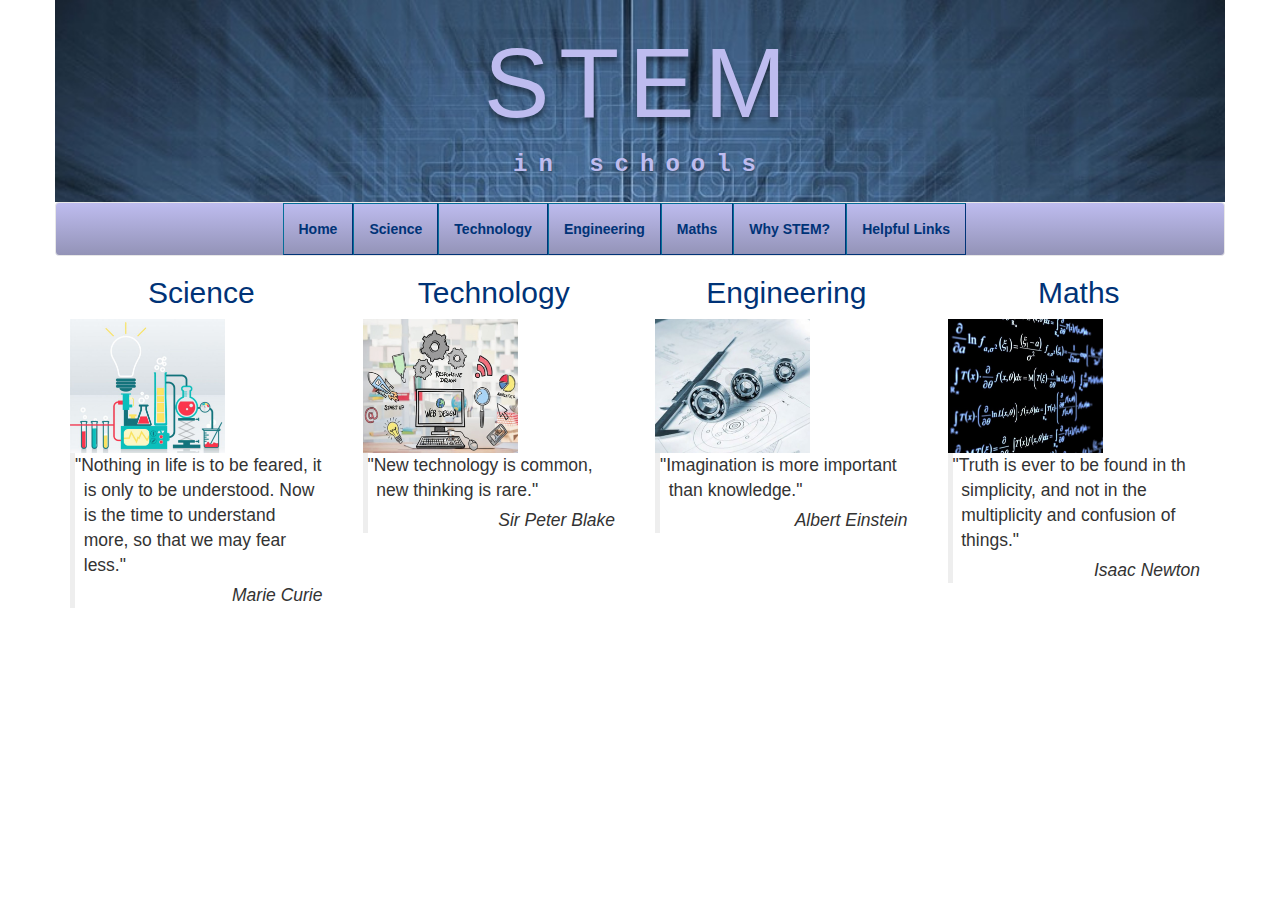
==== index.html @ 2a1a9d7f "Add files via upload" ====
<!DOCTYPE html>
<html lang="en">
  <head>
    <meta charset="utf-8">
	<meta http-equiv="X-UA-Compatible" content="IE=edge">
	<meta name="viewport" content="width=device-width, initial-scale=1">
    <title></title>
    <!-- Bootstrap -->
	<link href="bootstrap.css" rel="stylesheet">
	<link href="stem1.css" rel="stylesheet" type="text/css">

	<!-- HTML5 shim and Respond.js for IE8 support of HTML5 elements and media queries -->
	<!-- WARNING: Respond.js doesn't work if you view the page via file:// -->
	<!--[if lt IE 9]>
		  <script src="https://oss.maxcdn.com/html5shiv/3.7.2/html5shiv.min.js"></script>
		  <script src="https://oss.maxcdn.com/respond/1.4.2/respond.min.js"></script>
		<![endif]-->
  </head>
  <body>
	<!-- jQuery (necessary for Bootstrap's JavaScript plugins) --> 
	<script src="bootstrap.js"></script>

	<!-- Include all compiled plugins (below), or include individual files as needed --> 
	<div class="container">
      <header class="row">
        <div class="col-xs-12">
          <h1>STEM</h1>
          <p>in schools </p>
        </div>
      </header>
      <nav class="row">
<nav class="navbar navbar-default">
      <div class="container-fluid">
        <!-- Brand and toggle get grouped for better mobile display -->
        <div class="navbar-header">
          <button type="button" class="navbar-toggle collapsed" data-toggle="collapse" data-target="#defaultNavbar1" aria-expanded="false"><span class="sr-only">Toggle navigation</span><span class="icon-bar"></span><span class="icon-bar"></span><span class="icon-bar"></span></button>
</div>
        <!-- Collect the nav links, forms, and other content for toggling -->
        <div class="collapse navbar-collapse" id="defaultNavbar1">
          <ul class="nav navbar-nav">
            <li><a href="#">Home</a></li>
            <li><a href="#">Science</a></li>
            <li><a href="#">Technology</a></li>
            <li><a href="#">Engineering</a></li>
            <li><a href="#">Maths</a></li>
            <li><a href="#">Why STEM?</a></li>
            <li><a href="#">Helpful Links</a></li>
          </ul>
</div>
        <!-- /.navbar-collapse -->
      </div>
      <!-- /.container-fluid -->
      </nav>
      </nav>
      <article class="row">
        <section class="col-xs-3">
          <h2>Science</h2>
        <img src="Images/science5.jpg" width="155" height="134" alt=""/>
        <blockquote>
          <p>"Nothing in life is to be feared, it is only to be understood. Now is the time to understand more, so that we may fear less."</p>
          <cite>Marie Curie</cite></blockquote>
        </section>
        <section class="col-xs-3">
          <h2>Technology</h2>
          <img src="Images/technology2.jpg" width="155" height="134" alt=""/>
          <blockquote>
            <p>"New technology is common, new thinking is rare."</p>
            <cite>Sir Peter Blake</cite></blockquote>
        </section>
        <section class="col-xs-3">
          <h2>Engineering</h2>
          <img src="Images/engineering1.jpg" width="155" height="134" alt=""/>
          <blockquote>
            <p>"Imagination is more important than knowledge."</p>
            <cite>Albert Einstein</cite></blockquote>
          
        </section>
        <section class="col-xs-3">
          <h2>Maths</h2>
        <img src="Images/maths1.jpg" width="155" height="134" alt=""/>
        <blockquote>
          <p>"Truth is ever to be found in th simplicity, and not in the multiplicity and confusion of things."</p>
          <cite>Isaac Newton</cite></blockquote>
        </section>
</article>
      <footer class="row">
        <div class="col-xs-12"></div>
      </footer>
</div>
	<script src="bootstrap.js"></script>
  </body>
</html>
---- stem1.css ----
@charset "utf-8";
header.row h1 {
	color: #BEBCEF;
	font-family: Impact, Haettenschweiler, "Franklin Gothic Bold", "Arial Black", sans-serif;
	font-weight: normal;
	font-size: 700%;
	text-align: center;
	text-shadow: 0px 5px 5px rgba(0,0,0,0.40);
	text-decoration: none;
	letter-spacing: 10px;
}
header.row p {
	color: #BEBCEF;
	font-family: Consolas, "Andale Mono", "Lucida Console", "Lucida Sans Typewriter", Monaco, "Courier New", monospace;
	font-weight: bold;
	font-size: x-large;
	text-align: center;
	text-shadow: 0px 3px 5px rgba(0,0,0,0.40);
	letter-spacing: 11px;
}
nav.row .navbar.navbar-default {
	background-color: #BEBCEF;
	background-image: -webkit-linear-gradient(270deg,rgba(190,188,239,1.00) 0%,rgba(147,147,183,1.00) 100%);
	background-image: -moz-linear-gradient(270deg,rgba(190,188,239,1.00) 0%,rgba(147,147,183,1.00) 100%);
	background-image: -o-linear-gradient(270deg,rgba(190,188,239,1.00) 0%,rgba(147,147,183,1.00) 100%);
	background-image: linear-gradient(180deg,rgba(190,188,239,1.00) 0%,rgba(147,147,183,1.00) 100%);
}

header.row {
	padding: 10px 0px;
	background-image: url(Images/background-14773_960_720.jpg);
	background-repeat: no-repeat;
	background-size: 100% auto;
}
nav.row .nav.navbar-nav > li > a:link  ,nav.row .nav.navbar-nav > li >a:visited  {
	border-top: 1px solid #056E98;
	border-right: solid 1px #037;
	border-bottom: solid 1px #037;
	border-left: 1px solid #056E98;
	color: #037;
	font-weight: bold;
}
nav.row .nav.navbar-nav > li > a:hover {
	background-image: -webkit-linear-gradient(90deg,rgba(190,188,239,1.00) 0%,rgba(147,147,183,1.00) 100%);
	background-image: -moz-linear-gradient(90deg,rgba(190,188,239,1.00) 0%,rgba(147,147,183,1.00) 100%);
	background-image: -o-linear-gradient(90deg,rgba(190,188,239,1.00) 0%,rgba(147,147,183,1.00) 100%);
	background-image: linear-gradient(0deg,rgba(190,188,239,1.00) 0%,rgba(147,147,183,1.00) 100%);
	color: #FFF;
}
nav.row .nav.navbar-nav {
	margin: 0px auto;
	width: 715px;
	float: none;
}
nav.row .navbar {
	margin-bottom: 0px;
}
article.row section h2 {
	color: #037;
	font-family: Impact, Haettenschweiler, "Franklin Gothic Bold", "Arial Black", sans-serif;
	text-align: center;
}
article.row section img {


}
article.row section blockquote {
	padding: 0px;
	margin: 0px 0px 20px 0px;
}
article.row section blockquote p {
	padding: 0px .5em;
	margin: 0px 0px 5px 0px;
	text-indent: -0.5em;
}
article.row section blockquote cite {
	padding: 0px 10px;
	display: block;
	font-style: italic;
	text-align: right;
}
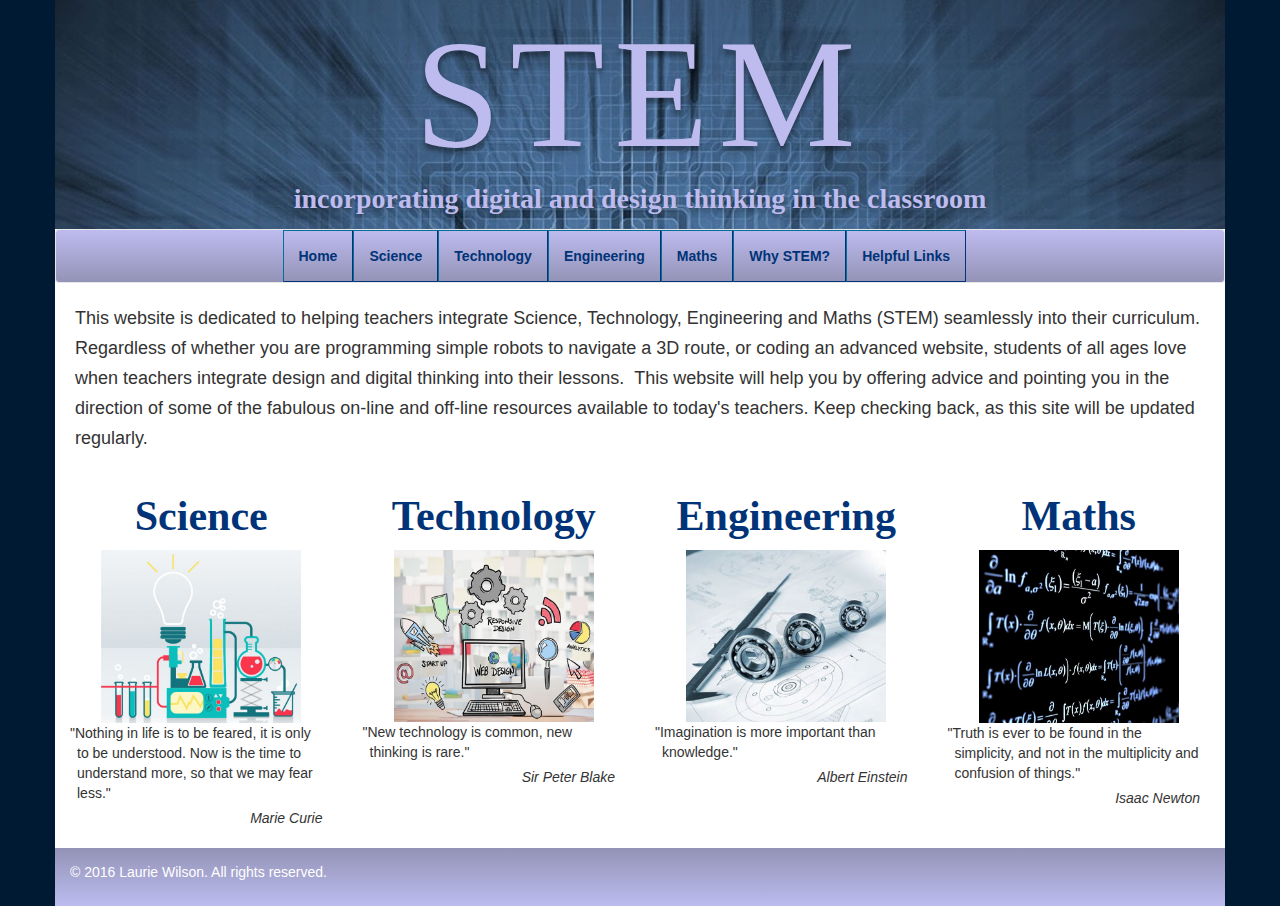
==== commit ca593401: "Add files via upload" ====
--- a/index.html
+++ b/index.html
@@ -15,7 +15,8 @@
 		  <script src="https://oss.maxcdn.com/html5shiv/3.7.2/html5shiv.min.js"></script>
 		  <script src="https://oss.maxcdn.com/respond/1.4.2/respond.min.js"></script>
 		<![endif]-->
-  </head>
+  <!--The following script tag downloads a font from the Adobe Edge Web Fonts server for use within the web page. We recommend that you do not modify it.--><script>var __adobewebfontsappname__="dreamweaver"</script><script src="http://use.edgefonts.net/source-sans-pro:n2,n4:default;bangers:n4:default;allan:n7:default;patua-one:n4:default.js" type="text/javascript"></script>
+</head>
   <body>
 	<!-- jQuery (necessary for Bootstrap's JavaScript plugins) --> 
 	<script src="bootstrap.js"></script>
@@ -25,7 +26,7 @@
       <header class="row">
         <div class="col-xs-12">
           <h1>STEM</h1>
-          <p>in schools </p>
+          <p>incorporating digital and design thinking in the classroom</p>
         </div>
       </header>
       <nav class="row">
@@ -53,23 +54,28 @@
       </nav>
       </nav>
       <article class="row">
+        <div class="row">
+          <div class="col-md-12">
+            <h4>This website is dedicated to helping teachers integrate Science, Technology, Engineering and Maths (STEM) seamlessly into their curriculum. Regardless of whether you are programming simple robots to navigate a 3D route, or coding an advanced website, students of all ages love when teachers integrate design and digital thinking into their lessons. &nbsp;This website will help you by offering advice and pointing you in the direction of some of the fabulous on-line and off-line resources available to today's teachers. Keep checking back, as this site will be updated regularly.</h4>
+          </div>
+        </div>
         <section class="col-xs-3">
           <h2>Science</h2>
-        <img src="Images/science5.jpg" width="155" height="134" alt=""/>
-        <blockquote>
-          <p>"Nothing in life is to be feared, it is only to be understood. Now is the time to understand more, so that we may fear less."</p>
-          <cite>Marie Curie</cite></blockquote>
+          <img class="img-responsive center-block" src="Images/science5.jpg" width="200" height="172" alt=""/>
+          <blockquote>
+            <p>"Nothing in life is to be feared, it is only to be understood. Now is the time to understand more, so that we may fear less."</p>
+            <cite>Marie Curie</cite></blockquote>
         </section>
         <section class="col-xs-3">
           <h2>Technology</h2>
-          <img src="Images/technology2.jpg" width="155" height="134" alt=""/>
+          <img class="img-responsive center-block" src="Images/technology2.jpg" width="200" height="171" alt=""/>
           <blockquote>
             <p>"New technology is common, new thinking is rare."</p>
             <cite>Sir Peter Blake</cite></blockquote>
         </section>
         <section class="col-xs-3">
           <h2>Engineering</h2>
-          <img src="Images/engineering1.jpg" width="155" height="134" alt=""/>
+          <img class="img-responsive center-block" src="Images/engineering1.jpg" width="200" height="171" alt=""/>
           <blockquote>
             <p>"Imagination is more important than knowledge."</p>
             <cite>Albert Einstein</cite></blockquote>
@@ -77,14 +83,16 @@
         </section>
         <section class="col-xs-3">
           <h2>Maths</h2>
-        <img src="Images/maths1.jpg" width="155" height="134" alt=""/>
+        <img class="img-responsive center-block" src="Images/maths1.jpg" width="200" height="172" alt=""/>
         <blockquote>
-          <p>"Truth is ever to be found in th simplicity, and not in the multiplicity and confusion of things."</p>
+          <p>"Truth is ever to be found in the simplicity, and not in the multiplicity and confusion of things."</p>
           <cite>Isaac Newton</cite></blockquote>
         </section>
 </article>
       <footer class="row">
-        <div class="col-xs-12"></div>
+        <div class="col-xs-12">
+          <p>&copy; 2016 Laurie Wilson. All rights reserved.</p>
+        </div>
       </footer>
 </div>
 	<script src="bootstrap.js"></script>
--- a/stem1.css
+++ b/stem1.css
@@ -1,23 +1,38 @@
 @charset "utf-8";
 header.row h1 {
 	color: #BEBCEF;
-	font-family: Impact, Haettenschweiler, "Franklin Gothic Bold", "Arial Black", sans-serif;
-	font-weight: normal;
-	font-size: 700%;
+	font-family: bangers;
+	font-weight: 400;
+	font-size: 1100%;
 	text-align: center;
 	text-shadow: 0px 5px 5px rgba(0,0,0,0.40);
 	text-decoration: none;
 	letter-spacing: 10px;
+	font-style: normal;
+	padding-top: 0px;
+	padding-bottom: 0px;
+	margin-top: 0px;
+	margin-bottom: 0px;
 }
 header.row p {
 	color: #BEBCEF;
-	font-family: Consolas, "Andale Mono", "Lucida Console", "Lucida Sans Typewriter", Monaco, "Courier New", monospace;
-	font-weight: bold;
-	font-size: x-large;
+	font-family: allan;
+	font-weight: 600;
+	font-size: 200%;
 	text-align: center;
 	text-shadow: 0px 3px 5px rgba(0,0,0,0.40);
-	letter-spacing: 11px;
+	letter-spacing: normal;
+	font-style: normal;
+	padding-top: 0px;
+	padding-bottom: 0px;
+	margin-top: 0px;
+	margin-bottom: 0px;
 }
+article.row h4 {
+	margin: 20px 20px 20px 20px;
+	line-height: 30px;
+}
+
 nav.row .navbar.navbar-default {
 	background-color: #BEBCEF;
 	background-image: -webkit-linear-gradient(270deg,rgba(190,188,239,1.00) 0%,rgba(147,147,183,1.00) 100%);
@@ -51,16 +66,23 @@
 	margin: 0px auto;
 	width: 715px;
 	float: none;
+	font-family: source-sans-pro, "Trebuchet MS", Verdana, Arial, Helvetica, sans-serif;
+	font-style: normal;
+	font-weight: 400;
 }
 nav.row .navbar {
 	margin-bottom: 0px;
 }
 article.row section h2 {
 	color: #037;
-	font-family: Impact, Haettenschweiler, "Franklin Gothic Bold", "Arial Black", sans-serif;
+	font-family: allan;
 	text-align: center;
+	font-style: normal;
+	font-weight: 700;
+	font-size: 300%;
 }
 article.row section img {
+	text-align: center;
 
 
 }
@@ -79,3 +101,25 @@
 	font-style: italic;
 	text-align: right;
 }
+body {
+	background-color: #001A33;
+}
+footer {
+	padding: 1em 0px;
+	background-color: #BEBCEF;
+	background-image: -webkit-repeating-linear-gradient(90deg,rgba(188,188,239,1.00) 0%,rgba(147,147,183,1.00) 100%);
+	background-image: -moz-repeating-linear-gradient(90deg,rgba(188,188,239,1.00) 0%,rgba(147,147,183,1.00) 100%);
+	background-image: -o-repeating-linear-gradient(90deg,rgba(188,188,239,1.00) 0%,rgba(147,147,183,1.00) 100%);
+	background-image: repeating-linear-gradient(0deg,rgba(188,188,239,1.00) 0%,rgba(147,147,183,1.00) 100%);
+	color: #FFF;
+}
+body {
+	font-family: source-sans-pro, "Trebuchet MS", Verdana, Arial, Helvetica, sans-serif;
+	font-style: normal;
+	font-weight: 400;
+	font-size: 14px;
+}
+article.row blockquote {
+	border: none;
+	font-size: 100%;
+}
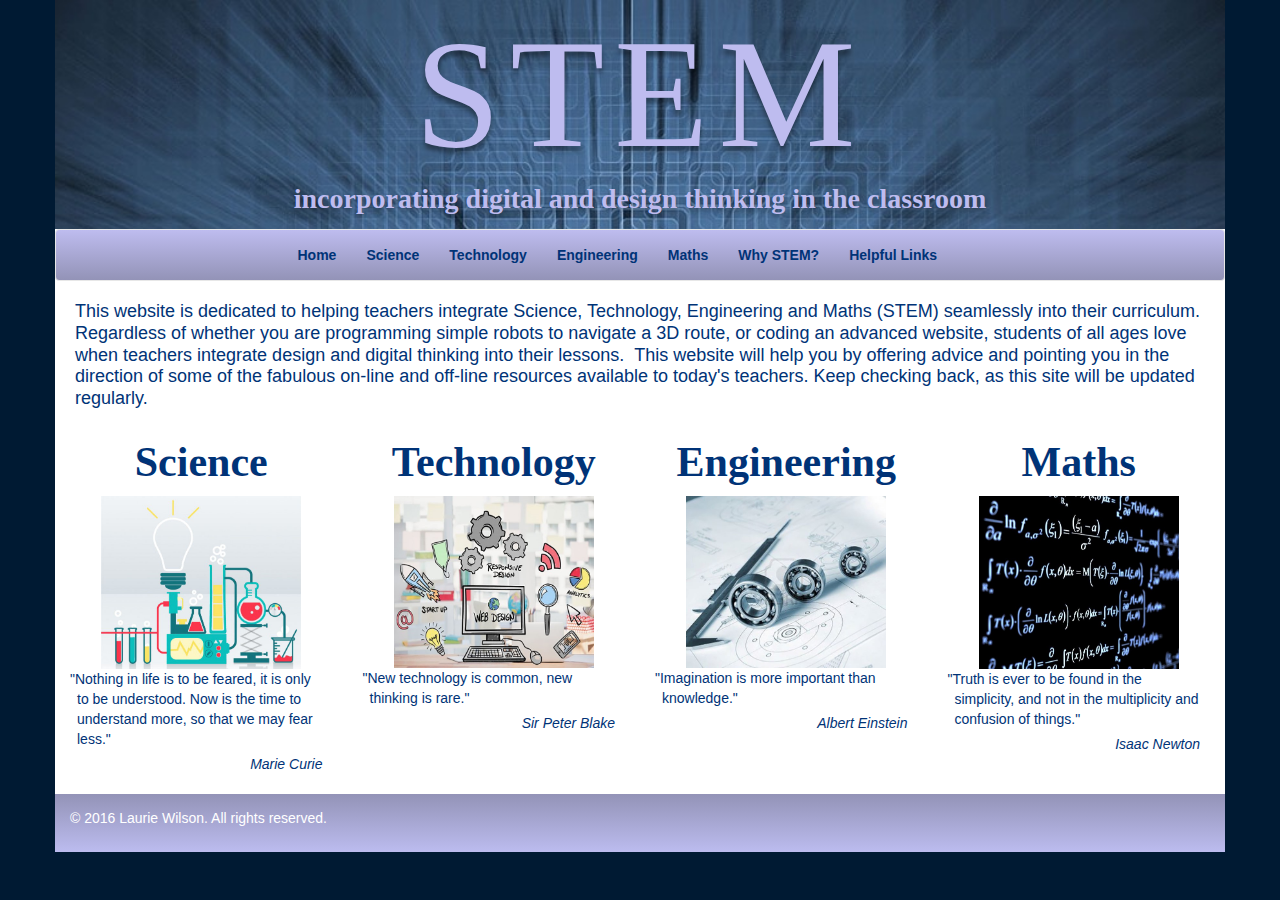
==== commit 82f1de22: "Add files via upload" ====
--- a/index.html
+++ b/index.html
@@ -15,7 +15,7 @@
 		  <script src="https://oss.maxcdn.com/html5shiv/3.7.2/html5shiv.min.js"></script>
 		  <script src="https://oss.maxcdn.com/respond/1.4.2/respond.min.js"></script>
 		<![endif]-->
-  <!--The following script tag downloads a font from the Adobe Edge Web Fonts server for use within the web page. We recommend that you do not modify it.--><script>var __adobewebfontsappname__="dreamweaver"</script><script src="http://use.edgefonts.net/source-sans-pro:n2,n4:default;bangers:n4:default;allan:n7:default;patua-one:n4:default.js" type="text/javascript"></script>
+  <!--The following script tag downloads a font from the Adobe Edge Web Fonts server for use within the web page. We recommend that you do not modify it.--><script>var __adobewebfontsappname__="dreamweaver"</script><script src="http://use.edgefonts.net/source-sans-pro:n2,n4,n3,i2,n6:default;bangers:n4:default;allan:n7:default;patua-one:n4:default.js" type="text/javascript"></script>
 </head>
   <body>
 	<!-- jQuery (necessary for Bootstrap's JavaScript plugins) --> 
@@ -56,25 +56,27 @@
       <article class="row">
         <div class="row">
           <div class="col-md-12">
-            <h4>This website is dedicated to helping teachers integrate Science, Technology, Engineering and Maths (STEM) seamlessly into their curriculum. Regardless of whether you are programming simple robots to navigate a 3D route, or coding an advanced website, students of all ages love when teachers integrate design and digital thinking into their lessons. &nbsp;This website will help you by offering advice and pointing you in the direction of some of the fabulous on-line and off-line resources available to today's teachers. Keep checking back, as this site will be updated regularly.</h4>
+            <h3>
+              <p>This website is dedicated to helping teachers integrate Science, Technology, Engineering and Maths (STEM) seamlessly into their curriculum. Regardless of whether you are programming simple robots to navigate a 3D route, or coding an advanced website, students of all ages love when teachers integrate design and digital thinking into their lessons. &nbsp;This website will help you by offering advice and pointing you in the direction of some of the fabulous on-line and off-line resources available to today's teachers. Keep checking back, as this site will be updated regularly.</p>
+            </h3>
           </div>
         </div>
         <section class="col-xs-3">
-          <h2>Science</h2>
+          <h2><a href="science.html">Science</a></h2>
           <img class="img-responsive center-block" src="Images/science5.jpg" width="200" height="172" alt=""/>
           <blockquote>
             <p>"Nothing in life is to be feared, it is only to be understood. Now is the time to understand more, so that we may fear less."</p>
             <cite>Marie Curie</cite></blockquote>
         </section>
         <section class="col-xs-3">
-          <h2>Technology</h2>
+          <h2><a href="technology.html">Technology</a></h2>
           <img class="img-responsive center-block" src="Images/technology2.jpg" width="200" height="171" alt=""/>
           <blockquote>
             <p>"New technology is common, new thinking is rare."</p>
             <cite>Sir Peter Blake</cite></blockquote>
         </section>
         <section class="col-xs-3">
-          <h2>Engineering</h2>
+          <h2><a href="engineering.html">Engineering</a></h2>
           <img class="img-responsive center-block" src="Images/engineering1.jpg" width="200" height="171" alt=""/>
           <blockquote>
             <p>"Imagination is more important than knowledge."</p>
@@ -82,7 +84,7 @@
           
         </section>
         <section class="col-xs-3">
-          <h2>Maths</h2>
+          <h2><a href="maths.html">Maths</a></h2>
         <img class="img-responsive center-block" src="Images/maths1.jpg" width="200" height="172" alt=""/>
         <blockquote>
           <p>"Truth is ever to be found in the simplicity, and not in the multiplicity and confusion of things."</p>
--- a/stem1.css
+++ b/stem1.css
@@ -1,7 +1,7 @@
 @charset "utf-8";
 header.row h1 {
 	color: #BEBCEF;
-	font-family: bangers;
+	font-family: bangers, "Eras Bold ITC", "Maiandra GD", "MV Boli", "Segoe Script", "Tekton Pro Ext";
 	font-weight: 400;
 	font-size: 1100%;
 	text-align: center;
@@ -16,8 +16,8 @@
 }
 header.row p {
 	color: #BEBCEF;
-	font-family: allan;
-	font-weight: 600;
+	font-family: allan, "Eras Bold ITC", "Maiandra GD", "MV Boli", "Segoe Script", "Tekton Pro Ext";
+	font-weight: 700;
 	font-size: 200%;
 	text-align: center;
 	text-shadow: 0px 3px 5px rgba(0,0,0,0.40);
@@ -29,8 +29,13 @@
 	margin-bottom: 0px;
 }
 article.row h4 {
-	margin: 20px 20px 20px 20px;
+	margin-top: 20px;
+	margin-bottom: 20px;
 	line-height: 30px;
+	color: #037;
+	font-family: source-sans-pro, "Trebuchet MS", Verdana, Arial, Helvetica, sans-serif;
+	font-style: normal;
+	font-weight: 600;
 }
 
 nav.row .navbar.navbar-default {
@@ -48,10 +53,7 @@
 	background-size: 100% auto;
 }
 nav.row .nav.navbar-nav > li > a:link  ,nav.row .nav.navbar-nav > li >a:visited  {
-	border-top: 1px solid #056E98;
-	border-right: solid 1px #037;
-	border-bottom: solid 1px #037;
-	border-left: 1px solid #056E98;
+	border-color: #056E98 #037 #037 #056E98;
 	color: #037;
 	font-weight: bold;
 }
@@ -75,7 +77,7 @@
 }
 article.row section h2 {
 	color: #037;
-	font-family: allan;
+	font-family: allan, "Eras Bold ITC", "Maiandra GD", "MV Boli", "Segoe Script", "Tekton Pro Ext";
 	text-align: center;
 	font-style: normal;
 	font-weight: 700;
@@ -94,12 +96,16 @@
 	padding: 0px .5em;
 	margin: 0px 0px 5px 0px;
 	text-indent: -0.5em;
+	color: #037;
 }
 article.row section blockquote cite {
 	padding: 0px 10px;
 	display: block;
 	font-style: italic;
 	text-align: right;
+	color: #037;
+	font-family: source-sans-pro, "Trebuchet MS", Verdana, Arial, Helvetica, sans-serif;
+	font-weight: 200;
 }
 body {
 	background-color: #001A33;
@@ -123,3 +129,52 @@
 	border: none;
 	font-size: 100%;
 }
+div.row p{
+	font-family: source-sans-pro, "Trebuchet MS", Verdana, Arial, Helvetica, sans-serif;
+	font-style: normal;
+	font-weight: 300;
+	color: #003377;
+	font-variant: normal;
+	font-size: large;
+	line-height: 120%;
+	margin-left: 20px;
+	margin-right: 20px;
+}
+article.row p {
+	color: #037;
+	font-family: source-sans-pro, "Trebuchet MS", Verdana, Arial, Helvetica, sans-serif;
+	font-style: normal;
+	font-weight: 400;
+}
+.col-md-4 a .img-responsive {
+	margin-bottom: 50px;
+}
+.row .col-md-4 a {
+
+}
+
+
+div.row p {
+	color: #037;
+	font-family: source-sans-pro, "Trebuchet MS", Verdana, Arial, Helvetica, sans-serif;
+	font-style: normal;
+	font-weight: 400;
+	left: 0px;
+}
+
+.flt_rgt {
+	float: right;
+	margin-left: 10px;
+}
+.flt_lft {
+	float: left;
+	margin-right: 10px;
+}
+header h1 a:link, header h1 a:visited {
+	color: inherit;
+	text-decoration: none;
+}
+article.row h2 a:link, article.row h2 a:visited {
+	color: inherit;
+	text-decoration: none;
+}
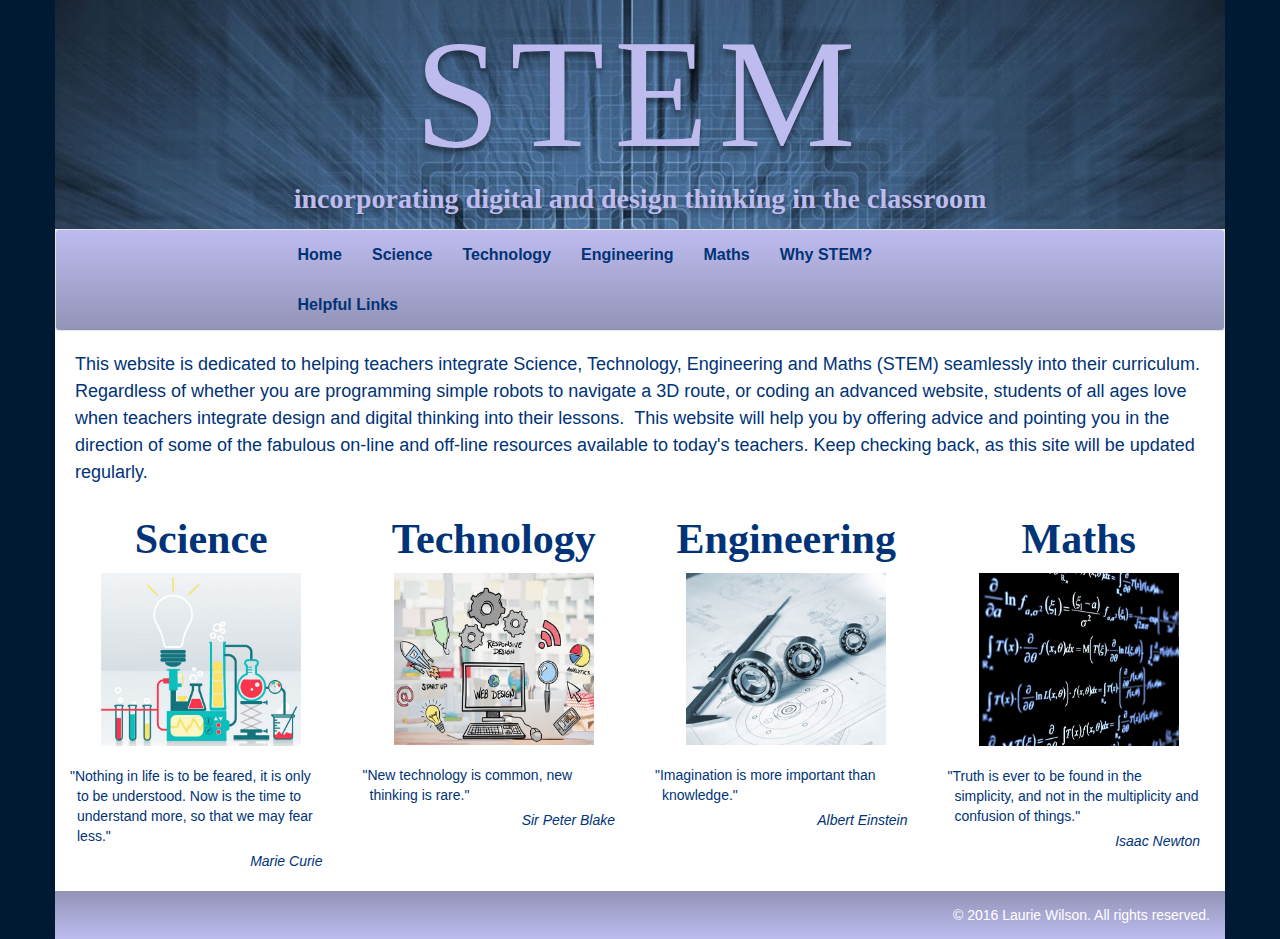
==== commit c16c7ead: "Add files via upload" ====
--- a/index.html
+++ b/index.html
@@ -4,7 +4,7 @@
     <meta charset="utf-8">
 	<meta http-equiv="X-UA-Compatible" content="IE=edge">
 	<meta name="viewport" content="width=device-width, initial-scale=1">
-    <title></title>
+    <title>STEM - incorporating digital and design thinking in the classroom</title>
     <!-- Bootstrap -->
 	<link href="bootstrap.css" rel="stylesheet">
 	<link href="stem1.css" rel="stylesheet" type="text/css">
@@ -25,7 +25,7 @@
 	<div class="container">
       <header class="row">
         <div class="col-xs-12">
-          <h1>STEM</h1>
+          <h1><a href="index.html">STEM</a></h1>
           <p>incorporating digital and design thinking in the classroom</p>
         </div>
       </header>
@@ -39,13 +39,13 @@
         <!-- Collect the nav links, forms, and other content for toggling -->
         <div class="collapse navbar-collapse" id="defaultNavbar1">
           <ul class="nav navbar-nav">
-            <li><a href="#">Home</a></li>
-            <li><a href="#">Science</a></li>
-            <li><a href="#">Technology</a></li>
-            <li><a href="#">Engineering</a></li>
-            <li><a href="#">Maths</a></li>
-            <li><a href="#">Why STEM?</a></li>
-            <li><a href="#">Helpful Links</a></li>
+            <li><a href="index.html">Home</a></li>
+            <li><a href="science.html">Science</a></li>
+            <li><a href="technology.html">Technology</a></li>
+            <li><a href="engineering.html">Engineering</a></li>
+            <li><a href="maths.html">Maths</a></li>
+            <li><a href="whystem.html">Why STEM?</a></li>
+            <li><a href="helpfullinks.html">Helpful Links</a></li>
           </ul>
 </div>
         <!-- /.navbar-collapse -->
--- a/stem1.css
+++ b/stem1.css
@@ -37,6 +37,7 @@
 	font-style: normal;
 	font-weight: 600;
 }
+
 
 nav.row .navbar.navbar-default {
 	background-color: #BEBCEF;
@@ -65,12 +66,17 @@
 	color: #FFF;
 }
 nav.row .nav.navbar-nav {
-	margin: 0px auto;
+	margin-right: auto;
+	margin-left: auto;
+	margin-bottom: auto;
 	width: 715px;
 	float: none;
 	font-family: source-sans-pro, "Trebuchet MS", Verdana, Arial, Helvetica, sans-serif;
 	font-style: normal;
 	font-weight: 400;
+	font-size: 12pt;
+	margin-top: auto;
+	vertical-align: middle;
 }
 nav.row .navbar {
 	margin-bottom: 0px;
@@ -85,6 +91,7 @@
 }
 article.row section img {
 	text-align: center;
+	padding-bottom: 20px;
 
 
 }
@@ -118,7 +125,14 @@
 	background-image: -o-repeating-linear-gradient(90deg,rgba(188,188,239,1.00) 0%,rgba(147,147,183,1.00) 100%);
 	background-image: repeating-linear-gradient(0deg,rgba(188,188,239,1.00) 0%,rgba(147,147,183,1.00) 100%);
 	color: #FFF;
-}
+	vertical-align: middle;
+}
+footer.row p {
+	margin-top: auto;
+	margin-bottom: auto;
+	text-align: right;
+}
+
 body {
 	font-family: source-sans-pro, "Trebuchet MS", Verdana, Arial, Helvetica, sans-serif;
 	font-style: normal;
@@ -146,8 +160,23 @@
 	font-style: normal;
 	font-weight: 400;
 }
+article.row h5 {
+	color: #037;
+	font-family: source-sans-pro, "Trebuchet MS", Verdana, Arial, Helvetica, sans-serif;
+	font-style: normal;
+	font-weight: 400;
+	font-size: 130%;
+	text-align: center;
+	padding-bottom: 20px;
+	line-height: 150%;
+}
+
+
 .col-md-4 a .img-responsive {
 	margin-bottom: 50px;
+	margin-top: auto;
+	margin-right: auto;
+	margin-left: auto;
 }
 .row .col-md-4 a {
 
@@ -160,6 +189,7 @@
 	font-style: normal;
 	font-weight: 400;
 	left: 0px;
+	line-height: 150%;
 }
 
 .flt_rgt {
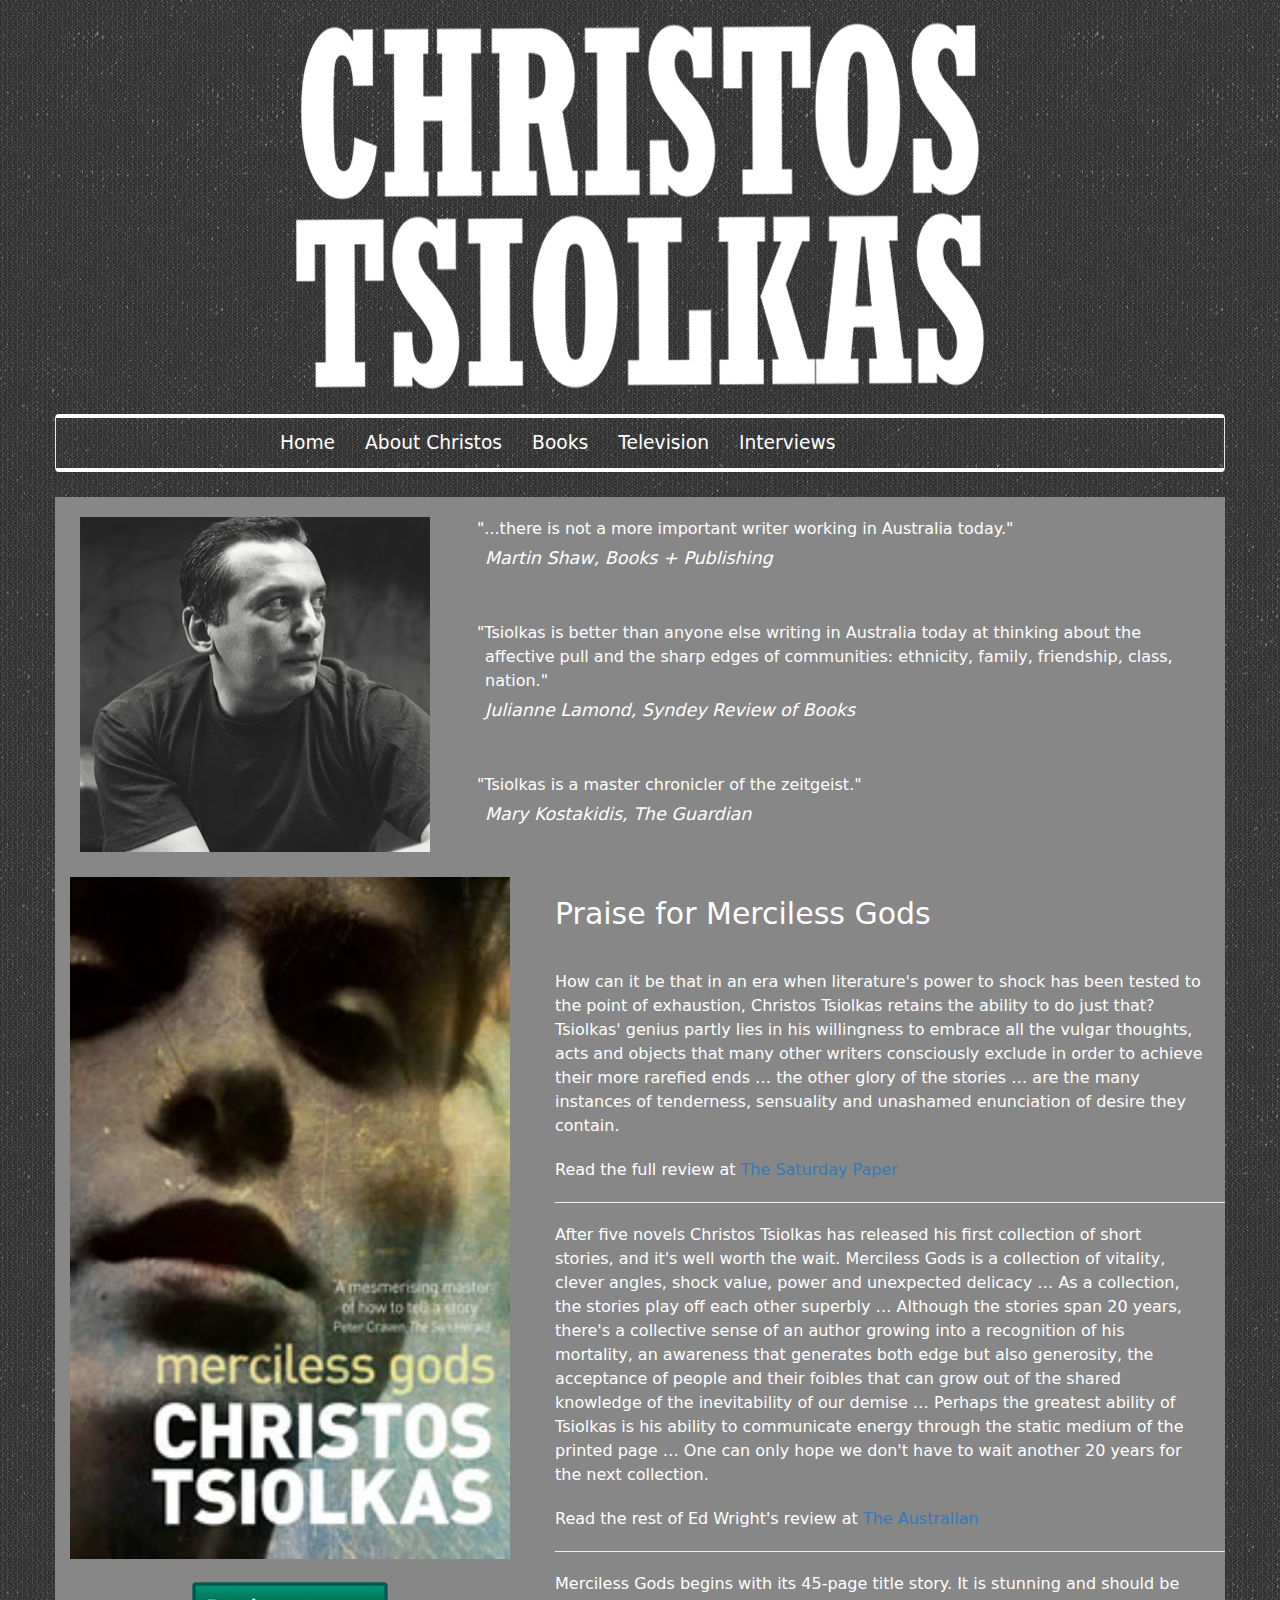
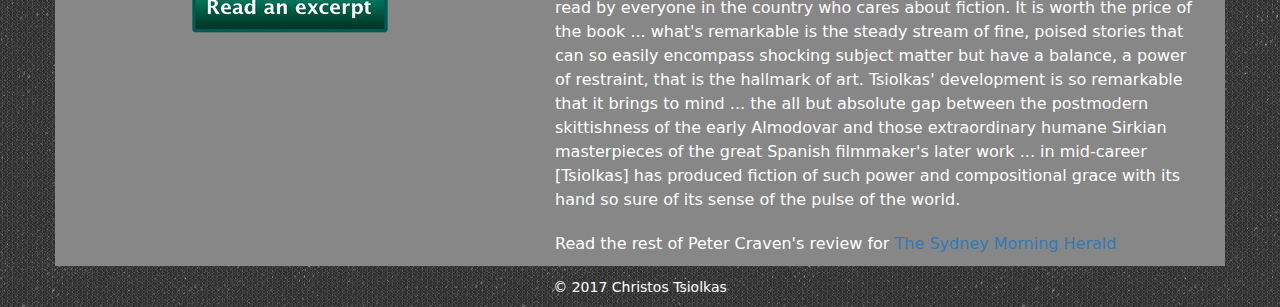
==== commit 50e7ba9a: "Add files via upload" ====
--- a/index.html
+++ b/index.html
@@ -4,10 +4,23 @@
     <meta charset="utf-8">
 	<meta http-equiv="X-UA-Compatible" content="IE=edge">
 	<meta name="viewport" content="width=device-width, initial-scale=1">
-    <title>STEM - incorporating digital and design thinking in the classroom</title>
+    <title>Christos Tsiolkas</title>
     <!-- Bootstrap -->
-	<link href="bootstrap.css" rel="stylesheet">
-	<link href="stem1.css" rel="stylesheet" type="text/css">
+	<!-- <link href="../Assignment Website Local Site/css/bootstrap.css" rel="stylesheet"> -->
+	<link href="css/bootstrap-3.3.5.css" rel="stylesheet" type="text/css">
+	<style type="text/css">
+	body {
+	background-image: url(Images/tex2res4.png);
+	background-repeat: repeat;
+}
+    </style>
+	<link href="assignment2.css" rel="stylesheet" type="text/css">
+	<style type="text/css">
+	body,td,th {
+	font-family: "Lucida Grande", "Lucida Sans Unicode", "Lucida Sans", "DejaVu Sans", Verdana, sans-serif;
+	color: #FFF;
+}
+    </style>
 
 	<!-- HTML5 shim and Respond.js for IE8 support of HTML5 elements and media queries -->
 	<!-- WARNING: Respond.js doesn't work if you view the page via file:// -->
@@ -15,19 +28,11 @@
 		  <script src="https://oss.maxcdn.com/html5shiv/3.7.2/html5shiv.min.js"></script>
 		  <script src="https://oss.maxcdn.com/respond/1.4.2/respond.min.js"></script>
 		<![endif]-->
-  <!--The following script tag downloads a font from the Adobe Edge Web Fonts server for use within the web page. We recommend that you do not modify it.--><script>var __adobewebfontsappname__="dreamweaver"</script><script src="http://use.edgefonts.net/source-sans-pro:n2,n4,n3,i2,n6:default;bangers:n4:default;allan:n7:default;patua-one:n4:default.js" type="text/javascript"></script>
 </head>
   <body>
-	<!-- jQuery (necessary for Bootstrap's JavaScript plugins) --> 
-	<script src="bootstrap.js"></script>
-
-	<!-- Include all compiled plugins (below), or include individual files as needed --> 
 	<div class="container">
       <header class="row">
-        <div class="col-xs-12">
-          <h1><a href="index.html">STEM</a></h1>
-          <p>incorporating digital and design thinking in the classroom</p>
-        </div>
+        <div class="col-sm-12"><img src="Images/ChristosTsiolkas.png" alt="" width="750" height="414" class="img-responsive"/> </div>
       </header>
       <nav class="row">
 <nav class="navbar navbar-default">
@@ -40,12 +45,10 @@
         <div class="collapse navbar-collapse" id="defaultNavbar1">
           <ul class="nav navbar-nav">
             <li><a href="index.html">Home</a></li>
-            <li><a href="science.html">Science</a></li>
-            <li><a href="technology.html">Technology</a></li>
-            <li><a href="engineering.html">Engineering</a></li>
-            <li><a href="maths.html">Maths</a></li>
-            <li><a href="whystem.html">Why STEM?</a></li>
-            <li><a href="helpfullinks.html">Helpful Links</a></li>
+            <li><a href="about_christos.html">About Christos</a></li>
+            <li><a href="books.html">Books</a></li>
+            <li><a href="television.html">Television</a></li>
+            <li><a href="interviews.html">Interviews</a></li>
           </ul>
 </div>
         <!-- /.navbar-collapse -->
@@ -53,50 +56,62 @@
       <!-- /.container-fluid -->
       </nav>
       </nav>
-      <article class="row">
-        <div class="row">
-          <div class="col-md-12">
-            <h3>
-              <p>This website is dedicated to helping teachers integrate Science, Technology, Engineering and Maths (STEM) seamlessly into their curriculum. Regardless of whether you are programming simple robots to navigate a 3D route, or coding an advanced website, students of all ages love when teachers integrate design and digital thinking into their lessons. &nbsp;This website will help you by offering advice and pointing you in the direction of some of the fabulous on-line and off-line resources available to today's teachers. Keep checking back, as this site will be updated regularly.</p>
-            </h3>
+      <div class="row">
+        <div class="col-sm-12"></div>
+      </div>
+<section class="row">
+    <div class="col-sm-4">&nbsp;<img src="Images/Christos_Tsiolkas3.jpg" width="350" height="355" alt=""/></div>
+        <div class="col-sm-8">&nbsp;
+          <div class="col-sm-12">
+            <blockquote>
+              <p>"...there is not a more important writer working in Australia today."</p>
+              <div style="text-align: right;"><cite>Martin Shaw, Books + Publishing</cite></div>
+            </blockquote>
+          </div>
+          <div class="col-sm-12">
+            <blockquote>
+              <p>"Tsiolkas is better than anyone else writing in Australia today at thinking about the affective pull and the sharp edges of communities: ethnicity, family, friendship, class, nation."</p>
+              <div style="text-align: right;"><cite>Julianne Lamond, Syndey Review of Books</cite></div>
+            </blockquote>
+          </div>
+          <div class="col-sm-12">
+            <blockquote>
+              <p>"Tsiolkas is a master chronicler of the zeitgeist."</p>
+              <div style="text-align: right;"><cite><em>Mary Kostakidis, The Guardian</em></cite></div>
+            </blockquote>
           </div>
         </div>
-        <section class="col-xs-3">
-          <h2><a href="science.html">Science</a></h2>
-          <img class="img-responsive center-block" src="Images/science5.jpg" width="200" height="172" alt=""/>
-          <blockquote>
-            <p>"Nothing in life is to be feared, it is only to be understood. Now is the time to understand more, so that we may fear less."</p>
-            <cite>Marie Curie</cite></blockquote>
-        </section>
-        <section class="col-xs-3">
-          <h2><a href="technology.html">Technology</a></h2>
-          <img class="img-responsive center-block" src="Images/technology2.jpg" width="200" height="171" alt=""/>
-          <blockquote>
-            <p>"New technology is common, new thinking is rare."</p>
-            <cite>Sir Peter Blake</cite></blockquote>
-        </section>
-        <section class="col-xs-3">
-          <h2><a href="engineering.html">Engineering</a></h2>
-          <img class="img-responsive center-block" src="Images/engineering1.jpg" width="200" height="171" alt=""/>
-          <blockquote>
-            <p>"Imagination is more important than knowledge."</p>
-            <cite>Albert Einstein</cite></blockquote>
-          
-        </section>
-        <section class="col-xs-3">
-          <h2><a href="maths.html">Maths</a></h2>
-        <img class="img-responsive center-block" src="Images/maths1.jpg" width="200" height="172" alt=""/>
-        <blockquote>
-          <p>"Truth is ever to be found in the simplicity, and not in the multiplicity and confusion of things."</p>
-          <cite>Isaac Newton</cite></blockquote>
-        </section>
-</article>
-      <footer class="row">
-        <div class="col-xs-12">
-          <p>&copy; 2016 Laurie Wilson. All rights reserved.</p>
+      </section>
+<section class="row">
+  <div class="row">
+    <div class="col-md-5"><span class="col-sm-12"><img src="Images/mercilessgods.jpg" alt="" width="470" height="729" class="img-responsive"/><a href="https://www.scribd.com/doc/243786682/Christos-Tsiolkas-Merciless-Gods-Extract" target="new"><img src="Images/Button.png" alt="" width="200" height="55" class="img-responsive"/></a></span></div>
+<div class="col-md-7">
+  <h2>Praise for Merciless Gods</h2>
+      <h3>How can it be that in an era when literature's power to shock has been tested to the point of exhaustion, Christos Tsiolkas retains the ability to do just that? Tsiolkas' genius partly lies in his willingness to embrace all the vulgar thoughts, acts and objects that many other writers consciously exclude in order to achieve their more rarefied ends … the other glory of the stories … are the many instances of tenderness, sensuality and unashamed enunciation of desire they contain.</h3>
+      <h3>Read the full review at <a href="https://www.thesaturdaypaper.com.au/2014/10/31/merciless-gods/14135508001128#.VE7LkhYcPOY" target="new">The Saturday Paper</a></h3>
+      <hr>
+      <h3>After five novels Christos Tsiolkas has released his first collection of short stories, and it's well worth the wait. Merciless Gods is a collection of vitality, clever angles, shock value, power and unexpected delicacy … As a collection, the stories play off each other superbly … Although the stories span 20 years, there's a collective sense of an author growing into a recognition of his mortality, an awareness that generates both edge but also generosity, the acceptance of people and their foibles that can grow out of the shared knowledge of the inevitability of our demise … Perhaps the greatest ability of Tsiolkas is his ability to communicate energy through the static medium of the printed page … One can only hope we don't have to wait another 20 years for the next collection.</h3>
+      <h3>
+        <h3>Read the rest of Ed Wright's review at <a href="http://www.theaustralian.com.au/arts/review/christos-tsiolkass-short-stories-are-a-powerful-rendition-of-humanity/news-story/e254f3ce1f1d7c5b4f7b526d3a5f4ed6" target="new">The Australian</a></h3>
+      </h3>
+      <hr>
+      <h3> </h3>
+      <h3>Merciless Gods begins with its 45-page title story. It is stunning and should be read by everyone in the country who cares about fiction. It is worth the price of the book ... what's remarkable is the steady stream of fine, poised stories that can so easily encompass shocking subject matter but have a balance, a power of restraint, that is the hallmark of art. Tsiolkas' development is so remarkable that it brings to mind ... the all but absolute gap between the postmodern skittishness of the early Almodovar and those extraordinary humane Sirkian masterpieces of the great Spanish filmmaker's later work ... in mid-career [Tsiolkas] has produced fiction of such power and compositional grace with its hand so sure of its sense of the pulse of the world.</h3>
+      <h3>Read the rest of Peter Craven's review for <a href="http://www.smh.com.au/entertainment/books/short-stories-show-brilliance-of-christos-tsiolkas-20141109-11hy1l.html" target="new">The Sydney Morning Herald</a></h3>
+</div>
+  </div>
+</section>
+<footer class="row">
+    <div class="col-sm-12">
+          <p>&copy; 2017 Christos Tsiolkas</p>
         </div>
       </footer>
-</div>
-	<script src="bootstrap.js"></script>
-  </body>
+	</div>
+	<!-- jQuery (necessary for Bootstrap's JavaScript plugins) --> 
+	<script src="../Assignment Website Local Site/js/jquery-1.11.3.min.js"></script>
+
+	<!-- Include all compiled plugins (below), or include individual files as needed --> 
+	<!-- <script src="../Assignment Website Local Site/js/bootstrap.js"></script> -->
+  <script src="js/bootstrap-3.3.5.js" type="text/javascript"></script>
+</body>
 </html>--- a/assignment2.css
+++ b/assignment2.css
@@ -0,0 +1,192 @@
+@charset "utf-8";
+header.row h1 {
+	color: #FFFFFF;
+	font-family: Rockwell;
+	font-size: 800%;
+	text-align: center;
+}
+header.row img {
+	margin: 0px auto;
+	display: block;
+
+}
+footer.row p {
+	padding-top: 6px;
+	padding-bottom: 0px;
+}
+
+
+nav.row .navbar.navbar-default {
+	border-top-width: 4px;
+	border-bottom-width: 4px;
+	background-color: transparent;
+	border-bottom-color: #FFFFFF;
+	border-top-color: #FFFFFF;
+	font-family: "Lucida Grande", "Lucida Sans Unicode", "Lucida Sans", "DejaVu Sans", Verdana, sans-serif;
+	color: #FFFFFF;
+	margin: 0px auto;
+	width: auto;
+	float: none;
+	padding-bottom: 0px;
+	height: auto;
+
+
+}
+div.row {
+	height: 25px;
+}
+
+.container .row .col-sm-12 {
+}
+section.row {
+	background-color: #878787;
+}
+section.row .col-sm-12 img {
+	margin: 0 auto;
+	display: block;
+}
+.row .col-sm-4 img {
+	padding-top: 20px;
+}
+
+.col-md-5 .col-sm-12 .img-responsive {
+	padding-bottom: 20px;
+}
+section.row p .img-responsive {
+	margin: 0 auto;
+	display: block;
+	padding-bottom: 20px;
+}
+section.row .col-md-3 .img-responsive {
+	margin: 0 auto;
+	display: block;
+}
+
+
+
+
+section.row h2 {
+	font-family: "Lucida Grande", "Lucida Sans Unicode", "Lucida Sans", "DejaVu Sans", Verdana, sans-serif;
+	text-align: center;
+	padding-bottom: 20px;
+}
+
+
+section.row .col-sm-4 img {
+	float: right;
+}
+section.row .col-md-4 .img-responsive {
+	margin: 0 auto;
+	display: block;
+	padding-bottom: 20px;
+	padding-top: 20px;
+}
+
+
+
+
+
+nav.row .nav.navbar-nav li a   {
+	color: #FFFFFF;
+	font-family: "Lucida Grande", "Lucida Sans Unicode", "Lucida Sans", "DejaVu Sans", Verdana, sans-serif;
+	text-align: center;
+	margin-left: auto;
+	margin-right: auto;
+	padding-left: auto;
+	padding-right: auto;
+	font-size: 14pt;
+}
+nav.row .nav.navbar-nav > li > a:link  ,nav.row .nav.navbar-nav > li >a:visited  {
+	color: #037
+	font-weight: bold;
+}
+nav.row .nav.navbar-nav li a:hover  {
+	background-color: #272727;
+	text-shadow: 1px 1px #9B9B9B;
+}
+nav.row .nav.navbar-nav li a:visited  {
+	text-decoration: underline;
+	width: auto;
+
+}
+nav.row .nav.navbar-nav {
+	margin-right: auto;
+	margin-left: auto;
+	margin-bottom: 0px;
+	width: 750px;
+	float: none;
+	margin-top: 0px;
+	vertical-align: middle;
+}
+section.row blockquote {
+	padding: 0px;
+	border: none;
+	margin-top: 0px;
+	margin-right: 0px;
+	margin-left: 0px;
+	margin-bottom: 50px;
+}
+section.row blockquote p {
+	padding: 0px 10px;
+	margin: 0px 0px 5px 0px;
+	text-indent: -0.5em;
+}
+
+section.row blockquote cite {
+	padding: 0px 10px;
+	display: block;
+	font-style: italic;
+	text-align: left;
+}
+section.row h6 {
+	font-family: "Lucida Grande", "Lucida Sans Unicode", "Lucida Sans", "DejaVu Sans", Verdana, sans-serif;
+	font-size: 15pt;
+	text-align: right;
+}
+
+
+footer {
+	text-align: center;
+	vertical-align: middle;
+	padding-top: 5px;
+}
+.flt_lft {
+}
+section.row h4 {
+	color: #FFFFFF;
+	font-family: "Lucida Grande", "Lucida Sans Unicode", "Lucida Sans", "DejaVu Sans", Verdana, sans-serif;
+	font-weight: bold;
+	text-align: center;
+	text-decoration: underline;
+}
+section.row h5 {
+	color: #FFFFFF;
+	font-family: "Lucida Grande", "Lucida Sans Unicode", "Lucida Sans", "DejaVu Sans", Verdana, sans-serif;
+	text-align: center;
+	font-weight: normal;
+	line-height: 15pt;
+}
+section.row h3 {
+	color: #FFFFFF;
+	font-family: "Lucida Grande", "Lucida Sans Unicode", "Lucida Sans", "DejaVu Sans", Verdana, sans-serif;
+	font-style: normal;
+	font-size: 12pt;
+	line-height: 18pt;
+	padding-right: 20px;
+	text-align: left;
+}
+
+.row .col-md-7 h2 {
+	text-align: left;
+}
+.col-sm-12 p .img-responsive.flt_lft {
+	padding-bottom: 20px;
+}
+section.row p {
+	color: #FFFFFF;
+	font-family: "Lucida Grande", "Lucida Sans Unicode", "Lucida Sans", "DejaVu Sans", Verdana, sans-serif;
+	font-size: 12pt;
+	line-height: 18pt;
+	padding-left: 15px;
+	padding-right: 15px;
+}
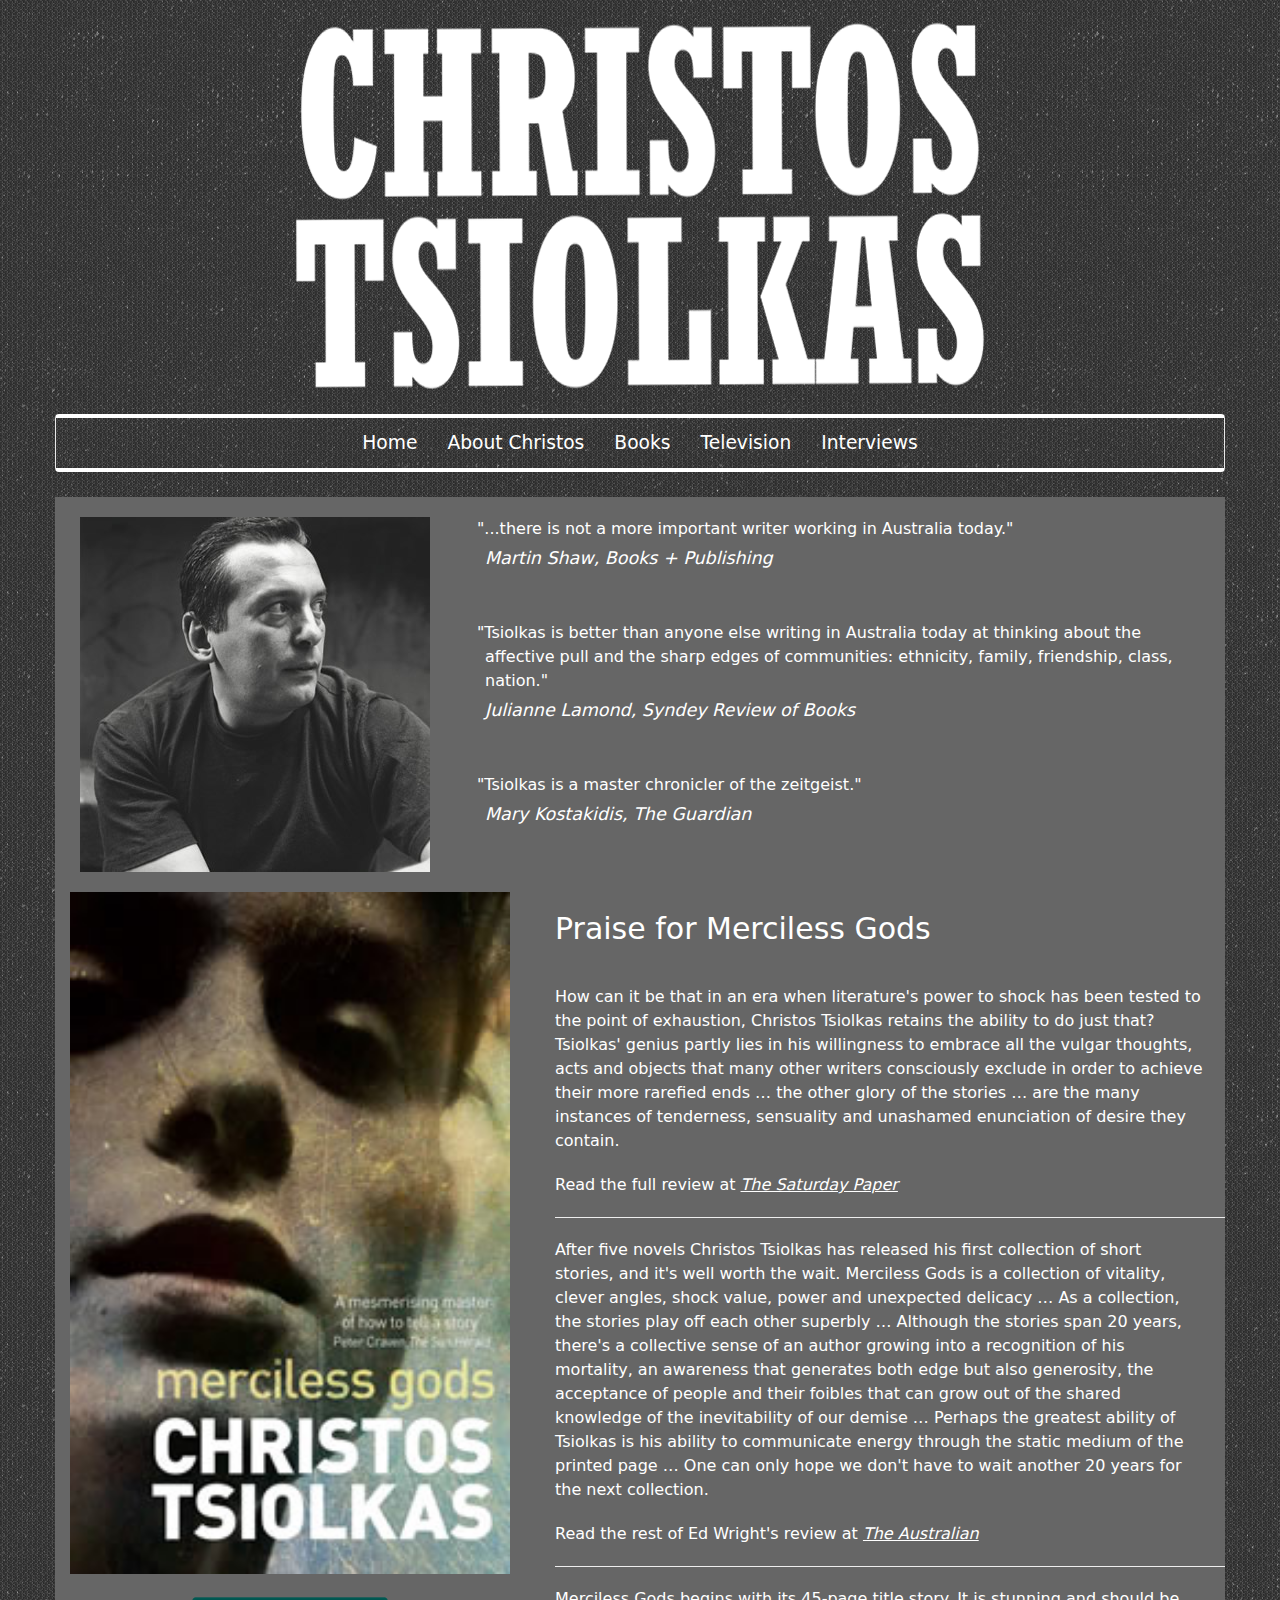
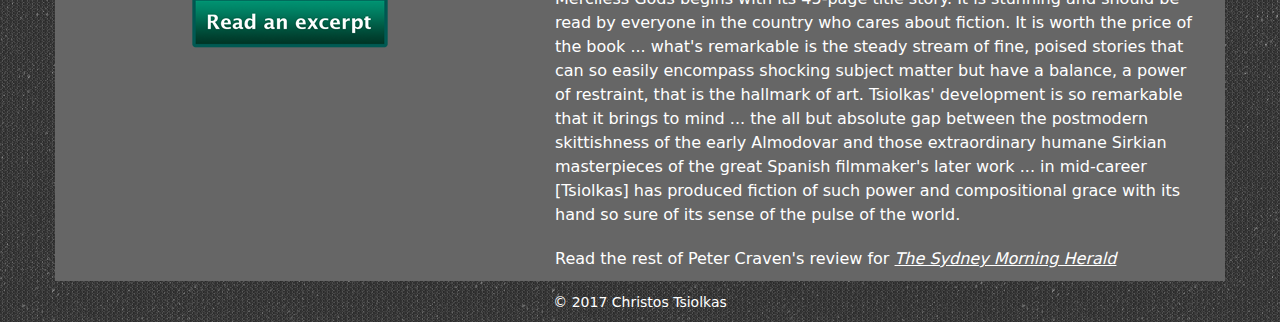
==== commit 80f455ba: "Add files via upload" ====
--- a/index.html
+++ b/index.html
@@ -14,7 +14,7 @@
 	background-repeat: repeat;
 }
     </style>
-	<link href="assignment2.css" rel="stylesheet" type="text/css">
+	<link href="christostiolkas.css" rel="stylesheet" type="text/css">
 	<style type="text/css">
 	body,td,th {
 	font-family: "Lucida Grande", "Lucida Sans Unicode", "Lucida Sans", "DejaVu Sans", Verdana, sans-serif;
@@ -60,7 +60,7 @@
         <div class="col-sm-12"></div>
       </div>
 <section class="row">
-    <div class="col-sm-4">&nbsp;<img src="Images/Christos_Tsiolkas3.jpg" width="350" height="355" alt=""/></div>
+    <div class="col-sm-4">&nbsp;<img src="Images/Christos_Tsiolkas3.jpg" alt="" width="350" height="355" class="img-responsive"/></div>
         <div class="col-sm-8">&nbsp;
           <div class="col-sm-12">
             <blockquote>
--- a/christostiolkas.css
+++ b/christostiolkas.css
@@ -0,0 +1,208 @@
+@charset "utf-8";
+header.row h1 {
+	color: #FFFFFF;
+	font-family: Rockwell;
+	font-size: 800%;
+	text-align: center;
+}
+header.row img {
+	margin: 0px auto;
+	display: block;
+
+}
+footer.row p {
+	padding-top: 6px;
+	padding-bottom: 0px;
+}
+
+
+nav.row .navbar.navbar-default {
+	border-top-width: 4px;
+	border-bottom-width: 4px;
+	background-color: transparent;
+	border-bottom-color: #FFFFFF;
+	border-top-color: #FFFFFF;
+	font-family: "Lucida Grande", "Lucida Sans Unicode", "Lucida Sans", "DejaVu Sans", Verdana, sans-serif;
+	color: #FFFFFF;
+	margin: 0px auto;
+	width: auto;
+	float: none;
+	padding-bottom: 0px;
+	height: auto;
+	text-align: center;
+}
+div.row {
+	height: 25px;
+}
+
+.container .row .col-sm-12 {
+}
+section.row {
+	background-color: #666666;
+}
+section.row .col-sm-12 img {
+	margin: 0 auto;
+	display: block;
+}
+.row .col-sm-4 img {
+	padding-top: 20px;
+}
+
+.col-md-5 .col-sm-12 .img-responsive {
+	padding-bottom: 20px;
+}
+section.row p .img-responsive {
+	margin: 0 auto;
+	display: block;
+	padding-bottom: 20px;
+}
+section.row .col-md-3 .img-responsive {
+	margin: 0 auto;
+	display: block;
+}
+
+
+
+
+section.row h2 {
+	font-family: "Lucida Grande", "Lucida Sans Unicode", "Lucida Sans", "DejaVu Sans", Verdana, sans-serif;
+	text-align: center;
+	padding-bottom: 20px;
+}
+
+
+section.row .col-sm-4 img {
+	float: right;
+	padding-bottom: 20px;
+}
+nav.row .nav.navbar-nav li a:hover  {
+	background-color: #272727;
+	text-shadow: 1px 1px #9B9B9B;
+}
+section.row .col-md-4 .img-responsive {
+	margin: 0 auto;
+	display: block;
+	padding-bottom: 20px;
+	padding-top: 20px;
+}
+
+
+
+
+
+nav.row .nav.navbar-nav li a   {
+	color: #FFFFFF;
+	font-family: "Lucida Grande", "Lucida Sans Unicode", "Lucida Sans", "DejaVu Sans", Verdana, sans-serif;
+	text-align: center;
+	margin-left: auto;
+	margin-right: auto;
+	padding-left: auto;
+	padding-right: auto;
+	font-size: 14pt;
+}
+nav.row .nav.navbar-nav > li > a:link  ,nav.row .nav.navbar-nav > li >a:visited  {
+	color: #037
+	font-weight: bold;
+}
+nav.row .nav.navbar-nav li a:visited  {
+	text-decoration: underline;
+	width: auto;
+
+}
+nav.row .nav.navbar-nav {
+	float: none;
+	vertical-align: middle;
+	display: inline-block;
+}
+section.row blockquote {
+	padding: 0px;
+	border: none;
+	margin-top: 0px;
+	margin-right: 0px;
+	margin-left: 0px;
+	margin-bottom: 50px;
+}
+section.row blockquote p {
+	padding: 0px 10px;
+	margin: 0px 0px 5px 0px;
+	text-indent: -0.5em;
+}
+
+section.row blockquote cite {
+	padding: 0px 10px;
+	display: block;
+	font-style: italic;
+	text-align: left;
+}
+section.row h6 {
+	font-family: "Lucida Grande", "Lucida Sans Unicode", "Lucida Sans", "DejaVu Sans", Verdana, sans-serif;
+	font-size: 15pt;
+	text-align: right;
+}
+
+
+footer {
+	text-align: center;
+	vertical-align: middle;
+	padding-top: 5px;
+}
+.flt_lft {
+}
+section.row h4 {
+	color: #FFFFFF;
+	font-family: "Lucida Grande", "Lucida Sans Unicode", "Lucida Sans", "DejaVu Sans", Verdana, sans-serif;
+	font-weight: bold;
+	text-align: center;
+	text-decoration: none;
+}
+section.row h5 {
+	color: #FFFFFF;
+	font-family: "Lucida Grande", "Lucida Sans Unicode", "Lucida Sans", "DejaVu Sans", Verdana, sans-serif;
+	text-align: center;
+	font-weight: normal;
+	line-height: 15pt;
+}
+section.row h3 {
+	color: #FFFFFF;
+	font-family: "Lucida Grande", "Lucida Sans Unicode", "Lucida Sans", "DejaVu Sans", Verdana, sans-serif;
+	font-style: normal;
+	font-size: 12pt;
+	line-height: 18pt;
+	padding-right: 20px;
+	text-align: left;
+}
+
+.row .col-md-7 h2 {
+	text-align: left;
+}
+.col-sm-12 p .img-responsive.flt_lft {
+	padding-bottom: 20px;
+}
+section.row p {
+	color: #FFFFFF;
+	font-family: "Lucida Grande", "Lucida Sans Unicode", "Lucida Sans", "DejaVu Sans", Verdana, sans-serif;
+	font-size: 12pt;
+	line-height: 18pt;
+	padding-left: 15px;
+	padding-right: 15px;
+}
+.col-sm-12 p a {
+	color: #FFFFFF;
+	font-style: italic;
+	text-decoration: underline;
+}
+.col-md-3 h5 a {
+	color: #FFFFFF;
+	font-style: italic;
+	text-decoration: underline;
+}
+.col-md-7 h3 a {
+	color: #FFFFFF;
+	font-style: italic;
+	text-decoration: underline;
+}
+.row p a {
+	color: #FFFFFF;
+	font-style: italic;
+	text-decoration: underline;
+}
